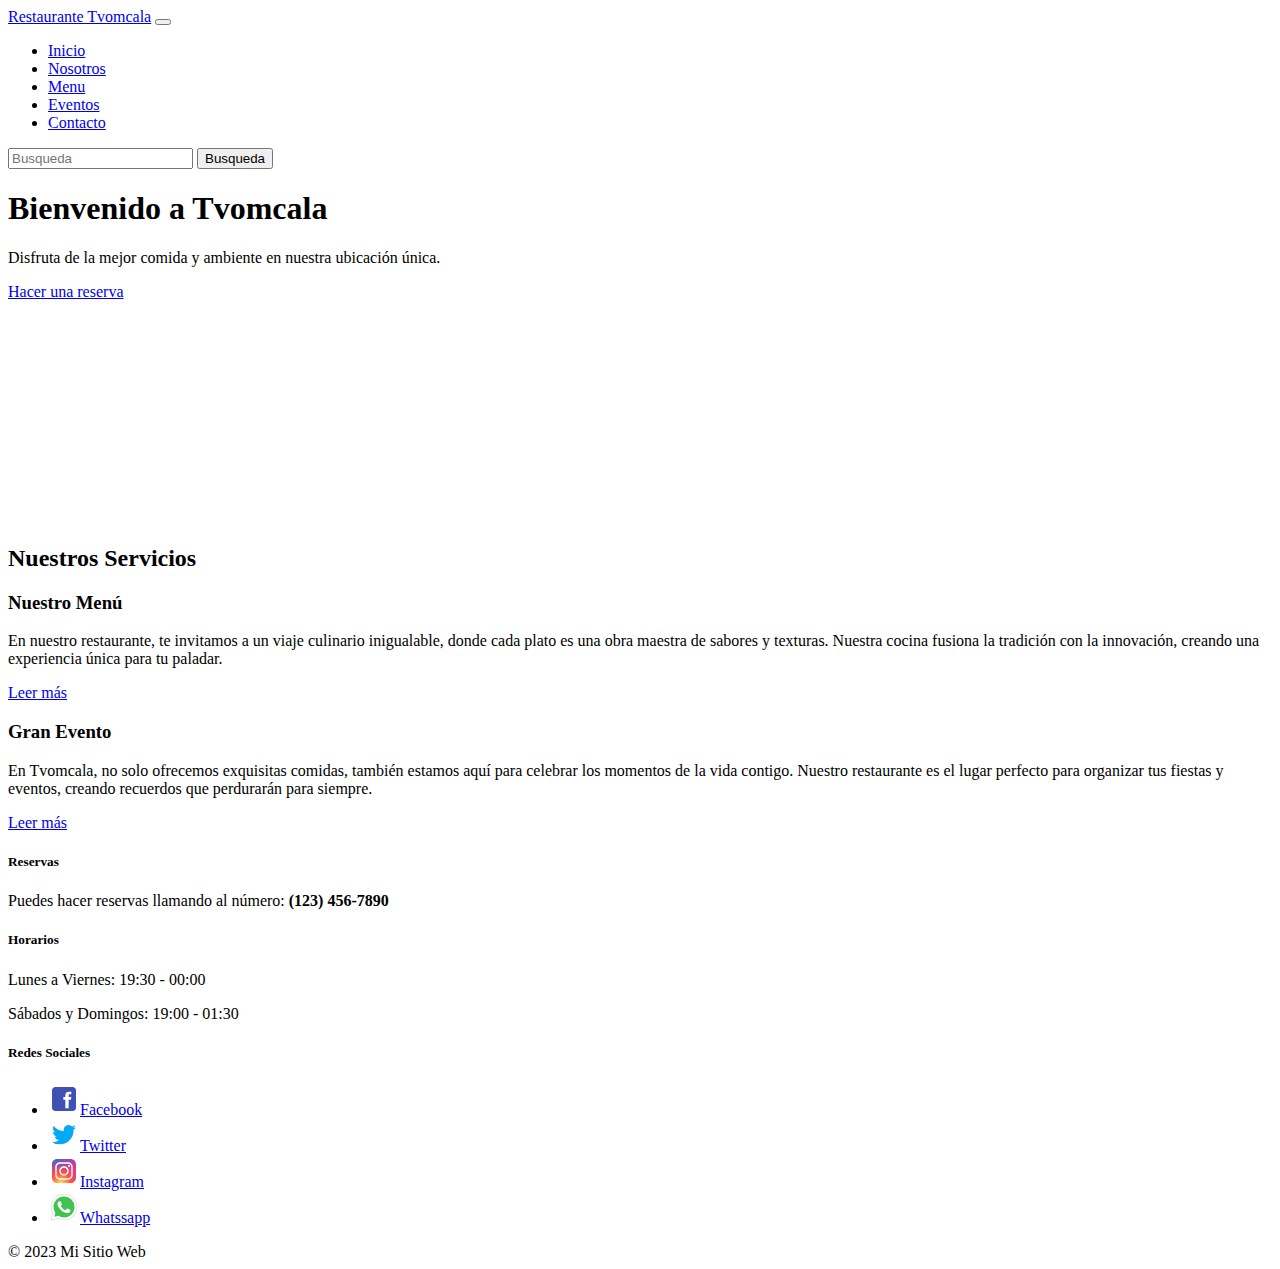
==== index.html @ 357b2d56 "Archivos" ====
<!DOCTYPE html>
<html lang="es">

<head>
    <meta charset="UTF-8">
    <meta name="viewport" content="width=device-width, initial-scale=1.0">
    <meta name="description" content="En nuestro sitio podrás entender nuestro arte culinario, degustar sabores auténticos y gastronomía única en Buenos Aires.">
    <meta name="keywords" content="Restaurante, Gastronomía, Cena, Estrella Michelin, Chef, Menú">
    <title>Inicio</title>
    <!-- bootstrap -->
    <link href="https://cdn.jsdelivr.net/npm/bootstrap@5.3.2/dist/css/bootstrap.min.css" rel="stylesheet"
        integrity="sha384-T3c6CoIi6uLrA9TneNEoa7RxnatzjcDSCmG1MXxSR1GAsXEV/Dwwykc2MPK8M2HN" crossorigin="anonymous">
    <script src="https://cdn.jsdelivr.net/npm/bootstrap@5.3.2/dist/js/bootstrap.bundle.min.js"
        integrity="sha384-C6RzsynM9kWDrMNeT87bh95OGNyZPhcTNXj1NW7RuBCsyN/o0jlpcV8Qyq46cDfL"
        crossorigin="anonymous"></script>
    <!-- cierre -->
    <link rel="stylesheet" href="css/style.css">
</head>

<body>
    <!-- Header General -->
    <header>
        <nav class="navbar navbar-expand-lg bg-body-tertiary">
            <div class="container-fluid">
                <a class="navbar-brand" href="index.html">Restaurante Tvomcala</a>
                <button class="navbar-toggler" type="button" data-bs-toggle="collapse"
                    data-bs-target="#navbarSupportedContent" aria-controls="navbarSupportedContent"
                    aria-expanded="false" aria-label="Toggle navigation">
                    <span class="navbar-toggler-icon"></span>
                </button>
                <div class="collapse navbar-collapse" id="navbarSupportedContent">
                    <ul class="navbar-nav me-auto mb-2 mb-lg-0">
                        <li class="nav-item">
                            <a class="nav-link active" aria-current="page" href="index.html">Inicio</a>
                        </li>
                        <li class="nav-item">
                            <a class="nav-link active" aria-current="page" href="pages/nosotros.html">Nosotros</a>
                        </li>
                        <li class="nav-item">
                            <a class="nav-link active" aria-current="page" href="pages/menu.html">Menu</a>
                        </li>
                        <li class="nav-item">
                            <a class="nav-link active" aria-current="page" href="pages/eventos.html">Eventos</a>
                        </li>
                        <li class="nav-item">
                            <a class="nav-link active" aria-current="page" href="pages/contacto.html">Contacto</a>
                        </li>
                    </ul>
                    <form class="d-flex" role="search">
                        <input class="form-control me-2" type="search" placeholder="Busqueda" aria-label="Search">
                        <button class="btn btn-outline-success" type="submit">Busqueda</button>
                    </form>
                </div>
            </div>
        </nav>
    </header>
    <!-- Cierre -->

    <!-- Index Main -->
    <main>
        <section id="inicio">
            <div class="inicio-contenido">
                <h1>Bienvenido a Tvomcala</h1>
                <p>Disfruta de la mejor comida y ambiente en nuestra ubicación única.</p>
                <a href="pages/contacto.html" class="boton-reserva">Hacer una reserva</a>
            </div>

    <div class="video0">
        <iframe width="400" height="220" src="https://www.youtube.com/embed/BI5XMRYbkKA?si=99Pxlj9t62n6Gh5X"
            title="YouTube video player" frameborder="0"
            allow="accelerometer; autoplay; clipboard-write; encrypted-media; gyroscope; picture-in-picture; web-share"
            allowfullscreen></iframe>
    </div>

    <section id="blog">
        <div class="container">
            <h2>Nuestros Servicios</h2>
            <div class="blog-posts">
                <!-- Primer artículo del blog -->
                <div class="blog-post">
                    <h3>Nuestro Menú</h3>
                    <p>En nuestro restaurante, te invitamos a un viaje culinario inigualable, donde cada plato es una obra maestra de sabores y texturas. Nuestra cocina fusiona la tradición con la innovación, creando una experiencia única para tu paladar.</p>
                    <a href="articulo1.html" class="btn-leer-mas">Leer más</a>
                </div>
    
                <!-- Segundo artículo del blog -->
                <div class="blog-post">
                    <h3>Gran Evento</h3>
                    <p>En Tvomcala, no solo ofrecemos exquisitas comidas, también estamos aquí para celebrar los momentos de la vida contigo. Nuestro restaurante es el lugar perfecto para organizar tus fiestas y eventos, creando recuerdos que perdurarán para siempre.</p>
                    <a href="articulo2.html" class="btn-leer-mas">Leer más</a>
                </div>
            </div>
        </div>
    </section>
    </main>
    <!-- Cierre -->

    <!-- Footer General -->
    <footer>
        <div class="container">
            <div class="row">
                <div class="col-md-4">
                    <h5>Reservas</h5>
                    <p>Puedes hacer reservas llamando al número: <strong>(123) 456-7890</strong></p>
                </div>
                <div class="col-md-4">
                    <h5>Horarios</h5>
                    <p>Lunes a Viernes: 19:30 - 00:00</p>
                    <p>Sábados y Domingos: 19:00 - 01:30</p>
                </div>
                <div class="col-md-4">
                    <h5>Redes Sociales</h5>
                    <ul class="list-unstyled">
                        <li> <img src="img/facebook.svg" alt=""><a href="#" target="_blank">Facebook</a></li>
                        <li><img src="img/twitter.svg" alt=""><a href="#" target="_blank">Twitter</a></li>
                        <li><img src="img/instagram.svg" alt=""><a href="#" target="_blank">Instagram</a></li>
                        <li><img src="img/wpp.svg" alt=""><a href="#" target="_blank">Whatssapp</a></li>
                    </ul>
                </div>
            </div>
        </div>
        <div class="container text-center">
            <span class="text-muted">© 2023 Mi Sitio Web</span>
        </div>
    </footer>
    <!-- Cierre -->
</body>

</html>
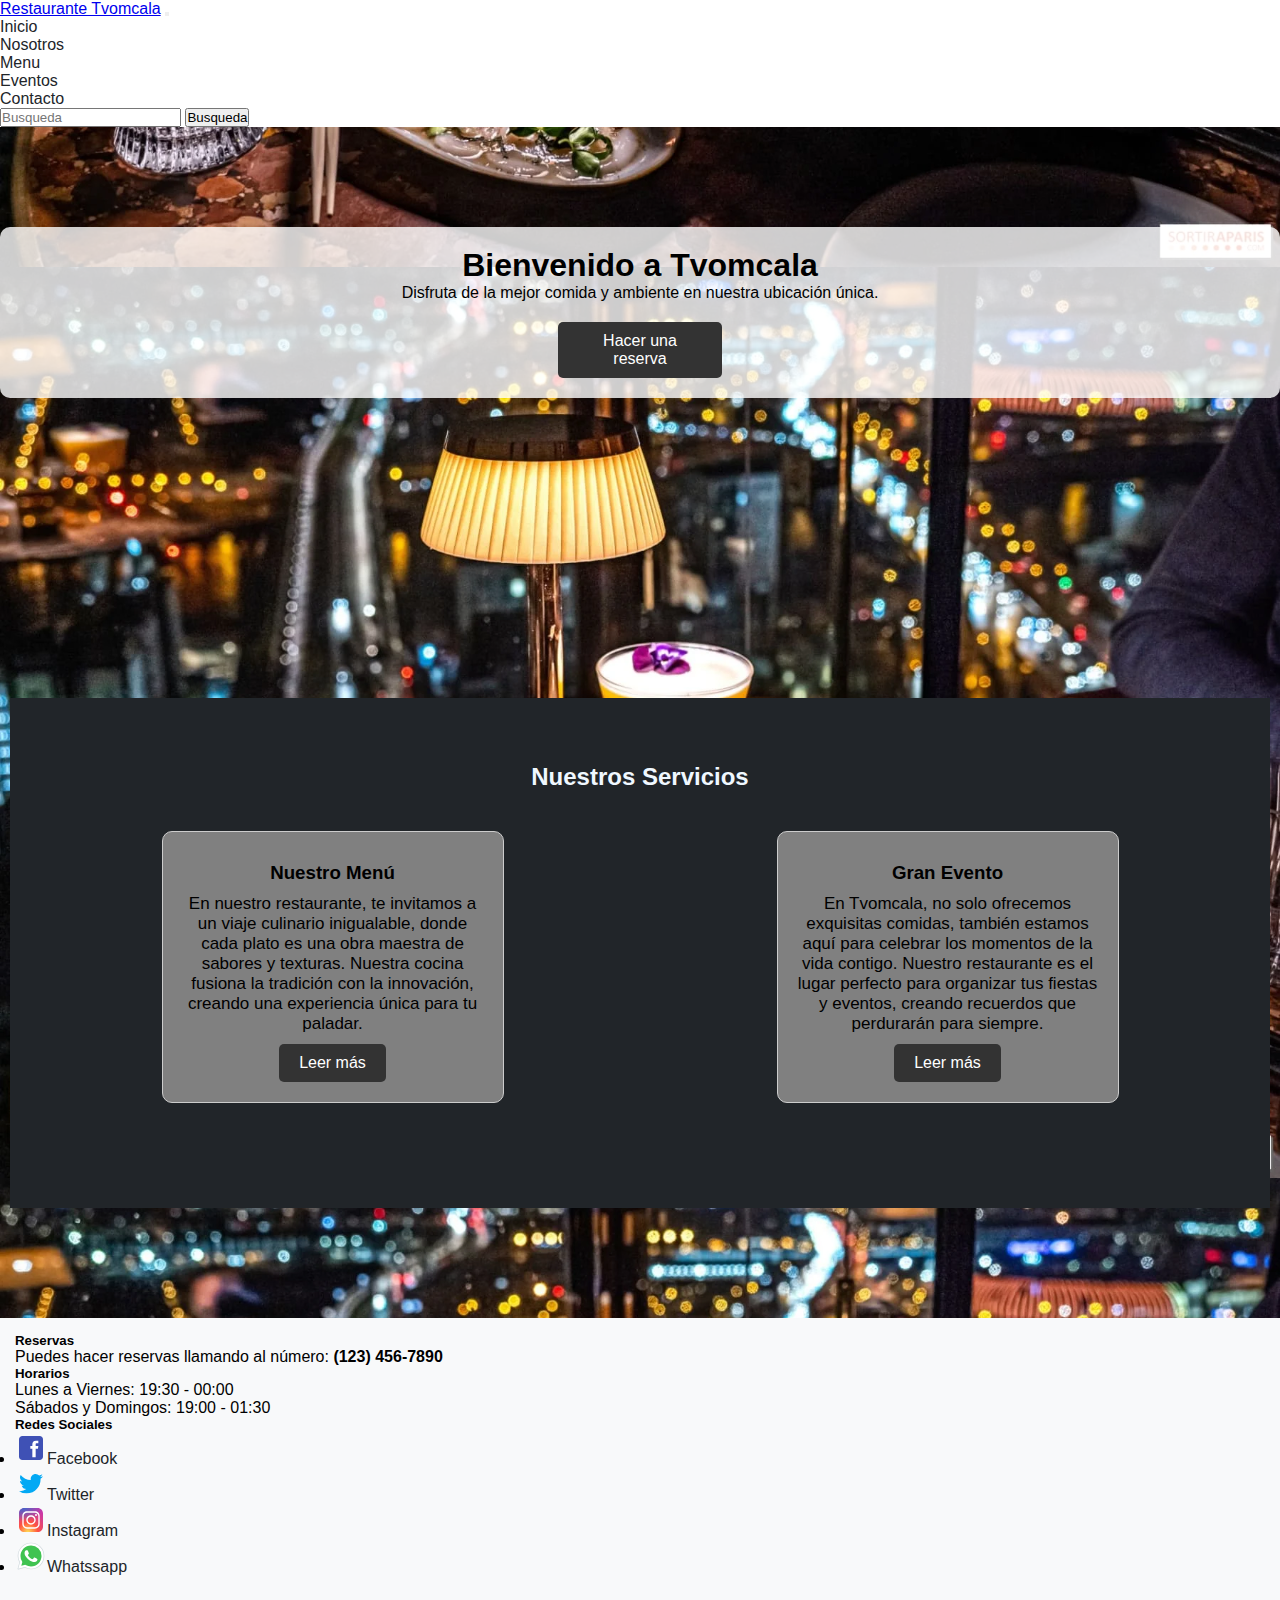
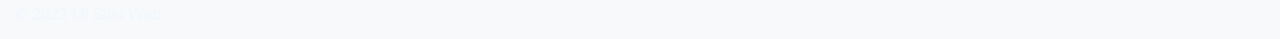
==== commit 4936bb6d: "cambios" ====
--- a/index.html
+++ b/index.html
@@ -48,7 +48,7 @@
                     </ul>
                     <form class="d-flex" role="search">
                         <input class="form-control me-2" type="search" placeholder="Busqueda" aria-label="Search">
-                        <button class="btn btn-outline-success" type="submit">Busqueda</button>
+                        <button class="btn btn-secondary" type="submit">Busqueda</button>
                     </form>
                 </div>
             </div>
--- a/css/style.css
+++ b/css/style.css
@@ -0,0 +1,389 @@
+/* General */
+* {
+  padding: 0;
+  margin: 0;
+  font-family: Arial, Helvetica, sans-serif;
+}
+
+body {
+  display: flex;
+  flex-direction: column;
+  min-height: 100vh;
+}
+
+/* Cierre */
+/* Index Main */
+section#inicio {
+  background-image: url(../img/imgresto.webp);
+  background-size: 100% auto;
+  background-position: center;
+  text-align: center;
+  padding: 100px 0;
+}
+section#inicio .inicio-contenido {
+  background-color: rgba(255, 255, 255, 0.8);
+  padding: 20px;
+  border-radius: 10px;
+}
+section#inicio .inicio-contenido h1 {
+  color: black;
+}
+section#inicio .inicio-contenido .boton-reserva {
+  display: flex;
+  justify-content: center;
+  width: 10%;
+  margin: 0 auto;
+  background-color: #333;
+  color: rgb(255, 255, 255);
+  padding: 10px 20px;
+  text-decoration: none;
+  border-radius: 5px;
+  margin-top: 20px;
+}
+section#inicio .video0 {
+  display: flex;
+  flex-direction: row;
+  justify-content: center;
+  align-items: center;
+  margin: 40px;
+}
+
+#blog {
+  padding: 50px 0;
+  text-align: center;
+  background-color: #212529;
+  margin: 10px;
+}
+#blog h2 {
+  color: aliceblue;
+  margin-bottom: 20px;
+}
+#blog .blog-posts {
+  display: flex;
+  justify-content: space-around;
+  padding: 20px 0;
+}
+#blog .blog-posts .blog-post {
+  max-width: 300px;
+  padding: 20px;
+  margin-bottom: 20px;
+  border: 1px solid #ccc;
+  border-radius: 10px;
+  background-color: grey;
+}
+#blog .blog-posts h3 {
+  margin-top: 10px;
+  margin-bottom: 10px;
+}
+#blog .blog-posts p {
+  font-size: 17px;
+}
+#blog .blog-posts .btn-leer-mas {
+  display: inline-block;
+  padding: 10px 20px;
+  background-color: #333;
+  color: #fff;
+  text-decoration: none;
+  border-radius: 5px;
+  margin-top: 10px;
+}
+#blog .blog-posts .btn-leer-mas :hover {
+  background-color: #555;
+}
+
+.btn-leer-mas {
+  display: inline-block;
+  padding: 10px 20px;
+  background-color: #333;
+  color: #fff;
+  text-decoration: none;
+  border-radius: 5px;
+  margin-top: 10px;
+}
+
+.btn-leer-mas:hover {
+  background-color: #555;
+}
+/* Cierre */
+/* Nosotros Main */
+.fondo {
+  background-color: black;
+}
+
+.nosotros {
+  display: flex;
+  justify-content: space-between;
+  align-items: center;
+  padding: 40px;
+}
+
+.nosotros .contenido {
+  flex: 1;
+  margin-right: 20px;
+}
+
+.nosotros h1 {
+  font-size: 24px;
+  margin-bottom: 20px;
+  color: aliceblue;
+}
+
+.nosotros p {
+  font-size: 16px;
+  line-height: 1.5;
+  color: aliceblue;
+}
+
+.nosotros .imagen img {
+  max-width: 100%;
+  height: auto;
+  padding-top: 20%;
+}
+
+/* Cierre */
+/* Menu Main */
+.text-center {
+  color: aliceblue;
+}
+
+.menu-container {
+  display: grid;
+  grid-template-columns: repeat(3, 1fr);
+  grid-gap: 20px;
+  padding: 20px;
+  text-align: center;
+}
+
+.menu-section {
+  border: 1px solid #ccc;
+  padding: 20px;
+  border-radius: 10px;
+  color: black;
+  background-color: #f8f9fa;
+}
+
+.precio {
+  font-weight: bold;
+  color: #FFD700;
+}
+
+#carouselExampleIndicators {
+  max-width: 400px;
+  margin: 0 auto;
+  padding-bottom: 10px;
+}
+
+.carousel-item img {
+  height: 600px;
+  width: 400px;
+}
+
+/* Cierre */
+/*Eventos  Main  */
+.container {
+  padding: 15px;
+}
+
+.card {
+  background-color: #f8f9fa;
+  border: 1px solid gold;
+  padding: 20px;
+  width: 90%;
+  margin: 30px;
+}
+
+/* Cierre */
+/*Contacto  Main  */
+.contacto {
+  padding: 40px;
+}
+
+.contacto .contenido1 {
+  flex: 1;
+}
+
+.contacto h1 {
+  font-size: 24px;
+  margin-top: 35px;
+  color: aliceblue;
+  text-align: center;
+}
+
+.contacto p {
+  font-size: 16px;
+  line-height: 1.5;
+  color: aliceblue;
+  text-align: center;
+}
+
+.mapa {
+  margin-top: 20px;
+  width: 100%;
+  height: 100%;
+  display: flex;
+  flex-direction: column;
+  align-items: center;
+  justify-content: center;
+}
+
+.mapa iframe {
+  max-width: 100%;
+  max-height: 80vh;
+}
+
+.mapa ul {
+  list-style: none;
+  padding: 0;
+}
+
+.mapa ul li {
+  color: aliceblue;
+}
+
+.contacto .formulario {
+  flex: 1;
+}
+
+.formulario {
+  background-color: rgb(255, 255, 255);
+  padding: 40px;
+  margin-top: 20px;
+  border-radius: 5px;
+}
+
+.formulario h2 {
+  font-size: 20px;
+  margin-bottom: 20px;
+}
+
+.formulario label {
+  display: flex;
+  margin-bottom: 10px;
+}
+
+.formulario input {
+  width: 100%;
+  padding: 10px;
+  margin-bottom: 20px;
+  border: 1px solid rgb(204, 204, 204);
+  border-radius: 3px;
+}
+
+.formulario button {
+  background-color: rgb(51, 51, 51);
+  color: rgb(255, 255, 255);
+  padding: 10px 20px;
+  border: none;
+  border-radius: 3px;
+  cursor: pointer;
+}
+
+/* Cierre */
+/* Footer General */
+footer {
+  margin-top: auto;
+  background-color: #f8f9fa;
+}
+
+li a {
+  text-decoration-line: none;
+  color: #212529;
+}
+
+/* Cierre */
+/* Media Queries Header General */
+@media (min-width: 320px) and (max-width: 480px) {
+  .nav-item {
+    text-align: left;
+  }
+/* Cierre */
+/* Media Queries Index */
+  section#inicio .inicio-contenido .boton-reserva {
+    width: 100%;
+    padding: 15px;
+  }
+  .blog-posts {
+    display: flex;
+    flex-direction: column; /* Cambia la dirección del flujo a columna */
+    justify-content: center;
+    align-items: center; /* Alinea los elementos al centro */
+}
+.blog-post {
+    max-width: 80%;
+    margin: 0 auto;
+    margin-bottom: 20px; /* Agrega un margen inferior entre los posts */
+}
+/* Cierre */
+/* Media Queries Nosotros */
+  .nosotros {
+    display: flex;
+    flex-direction: column;
+    align-items: center;
+    padding: 20px;
+  }
+  .nosotros .contenido {
+    width: 100%;
+    margin-bottom: 20px;
+  }
+  .nosotros h1 {
+    font-size: 20px;
+    text-align: center;
+  }
+  .nosotros p {
+    font-size: 14px;
+    text-align: center;
+  }
+  .nosotros .imagen img {
+    padding-top: 10%;
+  }
+/* Cierre */
+/* Media Queries Menu */
+  .menu-container {
+    grid-template-columns: repeat(1, 1fr);
+  }
+  .menu-section {
+    margin-bottom: 20px;
+  }
+  .menu-section h3 {
+    margin-top: 20px;
+  }
+  .carousel-item img {
+    height: 600px;
+    width: 400px;
+  }
+/* Cierre */
+/* Media Queries Eventos */
+  .card {
+    width: 100%;
+    margin: 10px auto; 
+    text-align: center;
+    display: flex;
+    flex-direction: column;
+    justify-content: center;
+    align-items: center;
+  }
+/* Cierre */
+/* Media Queries Contacto */
+  .contenido1,
+  div ul li {
+    text-align: center;
+  }
+/* Cierre */
+/* Media Queries Footer General */
+  footer {
+    text-align: center;
+    padding: 20px;
+    font-size: 15px;
+  }
+  ul {
+    display: flex;
+    justify-content: center;
+    padding: 0;
+  }
+  ul li {
+    margin: 0 10px;
+  }
+}
+/* Cierre */
+
+/*# sourceMappingURL=style.css.map */
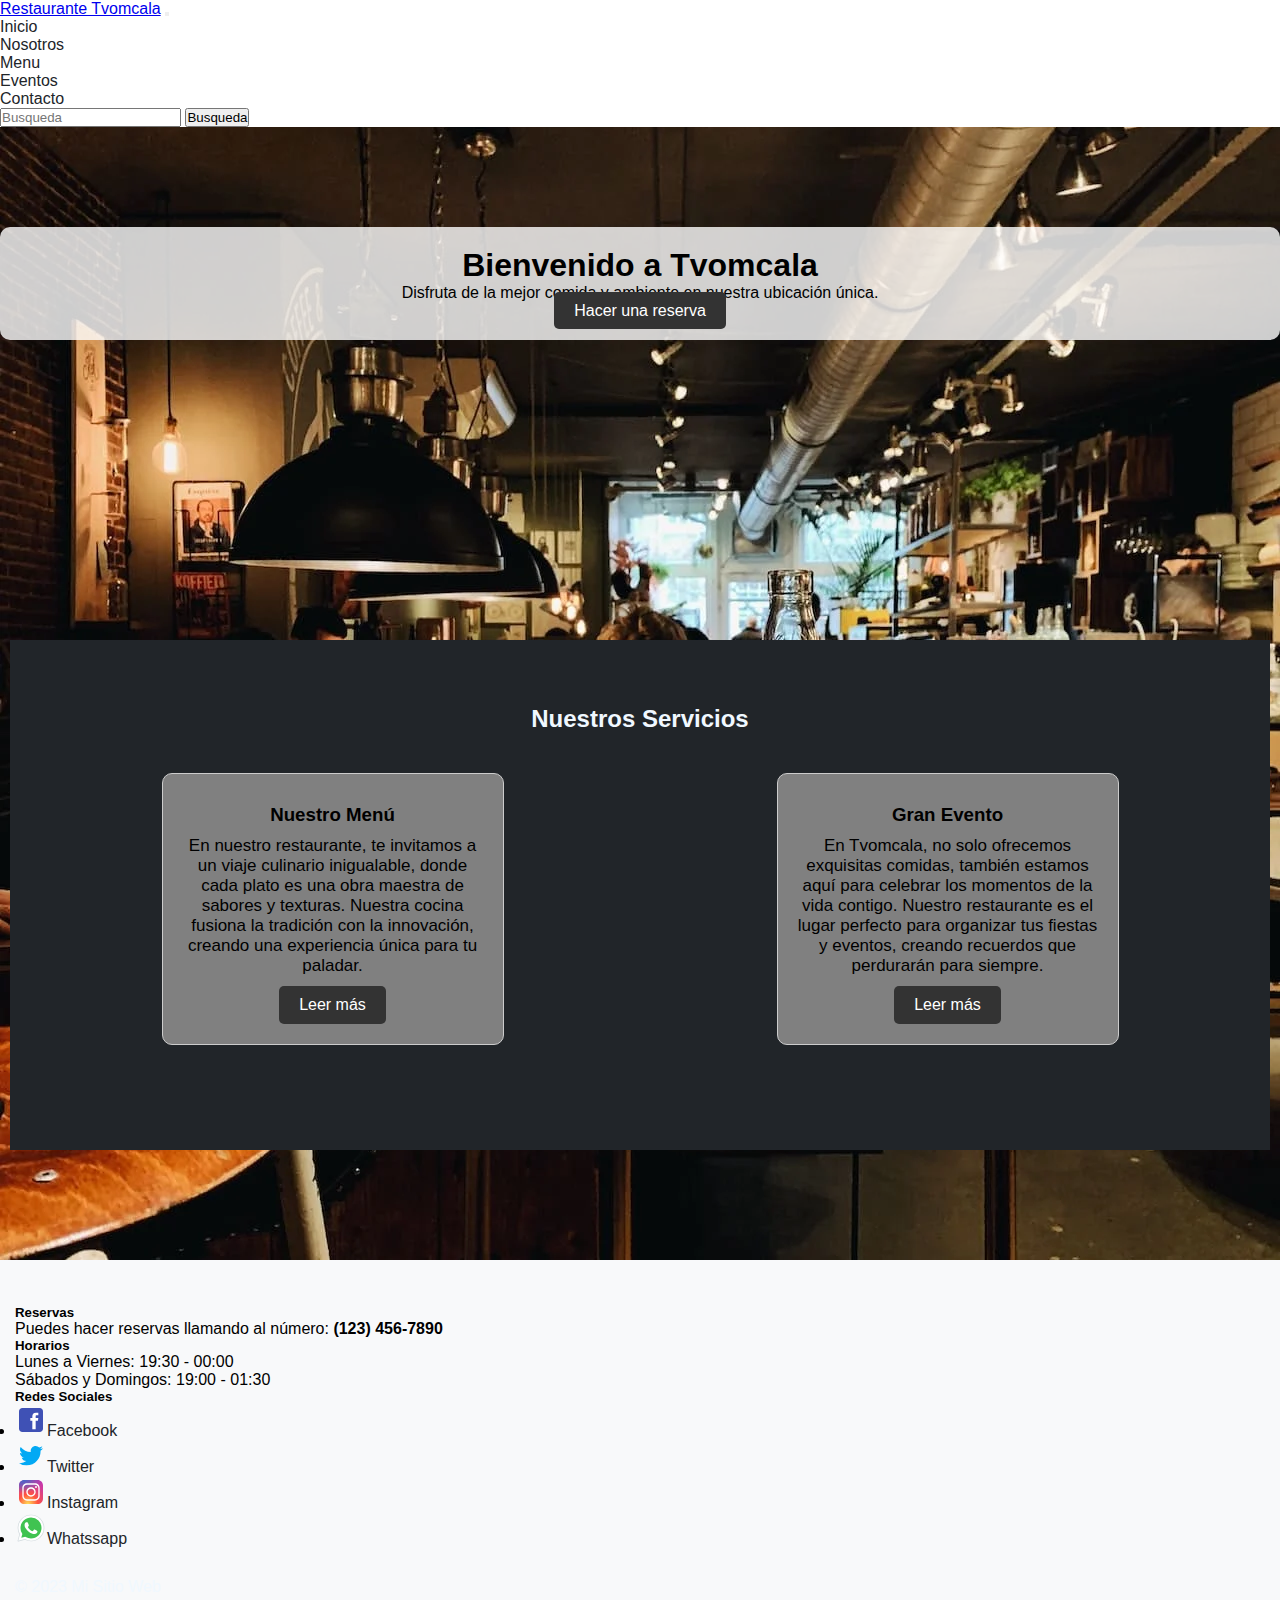
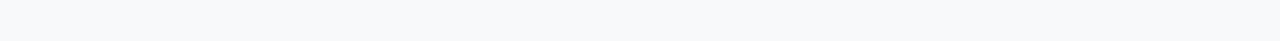
==== commit 497c7ffc: "Subiendo cambios" ====
--- a/index.html
+++ b/index.html
@@ -7,6 +7,7 @@
     <meta name="description" content="En nuestro sitio podrás entender nuestro arte culinario, degustar sabores auténticos y gastronomía única en Buenos Aires.">
     <meta name="keywords" content="Restaurante, Gastronomía, Cena, Estrella Michelin, Chef, Menú">
     <title>Inicio</title>
+    <link rel="icon" href="img/favicon.svg" type="image/x-icon">
     <!-- bootstrap -->
     <link href="https://cdn.jsdelivr.net/npm/bootstrap@5.3.2/dist/css/bootstrap.min.css" rel="stylesheet"
         integrity="sha384-T3c6CoIi6uLrA9TneNEoa7RxnatzjcDSCmG1MXxSR1GAsXEV/Dwwykc2MPK8M2HN" crossorigin="anonymous">
@@ -111,10 +112,10 @@
                 <div class="col-md-4">
                     <h5>Redes Sociales</h5>
                     <ul class="list-unstyled">
-                        <li> <img src="img/facebook.svg" alt=""><a href="#" target="_blank">Facebook</a></li>
-                        <li><img src="img/twitter.svg" alt=""><a href="#" target="_blank">Twitter</a></li>
-                        <li><img src="img/instagram.svg" alt=""><a href="#" target="_blank">Instagram</a></li>
-                        <li><img src="img/wpp.svg" alt=""><a href="#" target="_blank">Whatssapp</a></li>
+                        <li> <img src="img/facebook.svg" alt="Facebook"><a href="#" target="_blank">Facebook</a></li>
+                        <li><img src="img/twitter.svg" alt="Twitter"><a href="#" target="_blank">Twitter</a></li>
+                        <li><img src="img/instagram.svg" alt="Instagram"><a href="#" target="_blank">Instagram</a></li>
+                        <li><img src="img/wpp.svg" alt="Whatssapp"><a href="#" target="_blank">Whatssapp</a></li>
                     </ul>
                 </div>
             </div>
--- a/css/style.css
+++ b/css/style.css
@@ -29,10 +29,6 @@
   color: black;
 }
 section#inicio .inicio-contenido .boton-reserva {
-  display: flex;
-  justify-content: center;
-  width: 10%;
-  margin: 0 auto;
   background-color: #333;
   color: rgb(255, 255, 255);
   padding: 10px 20px;
@@ -110,34 +106,40 @@
   background-color: black;
 }
 
-.nosotros {
+.fondo .nosotros {
   display: flex;
   justify-content: space-between;
   align-items: center;
   padding: 40px;
 }
 
-.nosotros .contenido {
+.fondo .nosotros .contenido {
   flex: 1;
   margin-right: 20px;
 }
 
-.nosotros h1 {
+.fondo .nosotros h1 {
   font-size: 24px;
   margin-bottom: 20px;
   color: aliceblue;
 }
 
-.nosotros p {
+.fondo .nosotros p {
   font-size: 16px;
   line-height: 1.5;
   color: aliceblue;
 }
-
-.nosotros .imagen img {
-  max-width: 100%;
-  height: auto;
-  padding-top: 20%;
+.fondo .nosotros .carousel{
+  width: 100%;
+}
+.fondo .nosotros #carouselExampleSlidesOnly {
+  max-width: 400px;
+  margin: 0 auto;
+  padding-bottom: 10px;
+}
+.fondo .nosotros .carousel-item img {
+  height: 600px;
+  width: 500px;
 }
 
 /* Cierre */
@@ -154,7 +156,7 @@
   text-align: center;
 }
 
-.menu-section {
+.menu-container .menu-section {
   border: 1px solid #ccc;
   padding: 20px;
   border-radius: 10px;
@@ -162,7 +164,10 @@
   background-color: #f8f9fa;
 }
 
-.precio {
+.menu-container .menu-section h3 {
+  padding: 20px;
+}
+.menu-container .menu-section .precio {
   font-weight: bold;
   color: #FFD700;
 }
@@ -170,7 +175,7 @@
 #carouselExampleIndicators {
   max-width: 400px;
   margin: 0 auto;
-  padding-bottom: 10px;
+  padding: 40px;
 }
 
 .carousel-item img {
@@ -183,8 +188,11 @@
 .container {
   padding: 15px;
 }
-
-.card {
+.container .parrafo{
+  color: aliceblue;
+  text-align: center;
+}
+.container .card {
   background-color: #f8f9fa;
   border: 1px solid gold;
   padding: 20px;
@@ -281,8 +289,8 @@
 /* Cierre */
 /* Footer General */
 footer {
-  margin-top: auto;
   background-color: #f8f9fa;
+  padding: 30px 0;
 }
 
 li a {
@@ -292,13 +300,15 @@
 
 /* Cierre */
 /* Media Queries Header General */
-@media (min-width: 320px) and (max-width: 480px) {
+@media all and (max-width: 768px) {
   .nav-item {
     text-align: left;
   }
 /* Cierre */
 /* Media Queries Index */
   section#inicio .inicio-contenido .boton-reserva {
+    display: flex;
+    justify-content: center;
     width: 100%;
     padding: 15px;
   }
@@ -333,9 +343,6 @@
     font-size: 14px;
     text-align: center;
   }
-  .nosotros .imagen img {
-    padding-top: 10%;
-  }
 /* Cierre */
 /* Media Queries Menu */
   .menu-container {
@@ -347,15 +354,11 @@
   .menu-section h3 {
     margin-top: 20px;
   }
-  .carousel-item img {
-    height: 600px;
-    width: 400px;
-  }
 /* Cierre */
 /* Media Queries Eventos */
-  .card {
+  .container .card {
     width: 100%;
-    margin: 10px auto; 
+    margin: 20px auto; 
     text-align: center;
     display: flex;
     flex-direction: column;
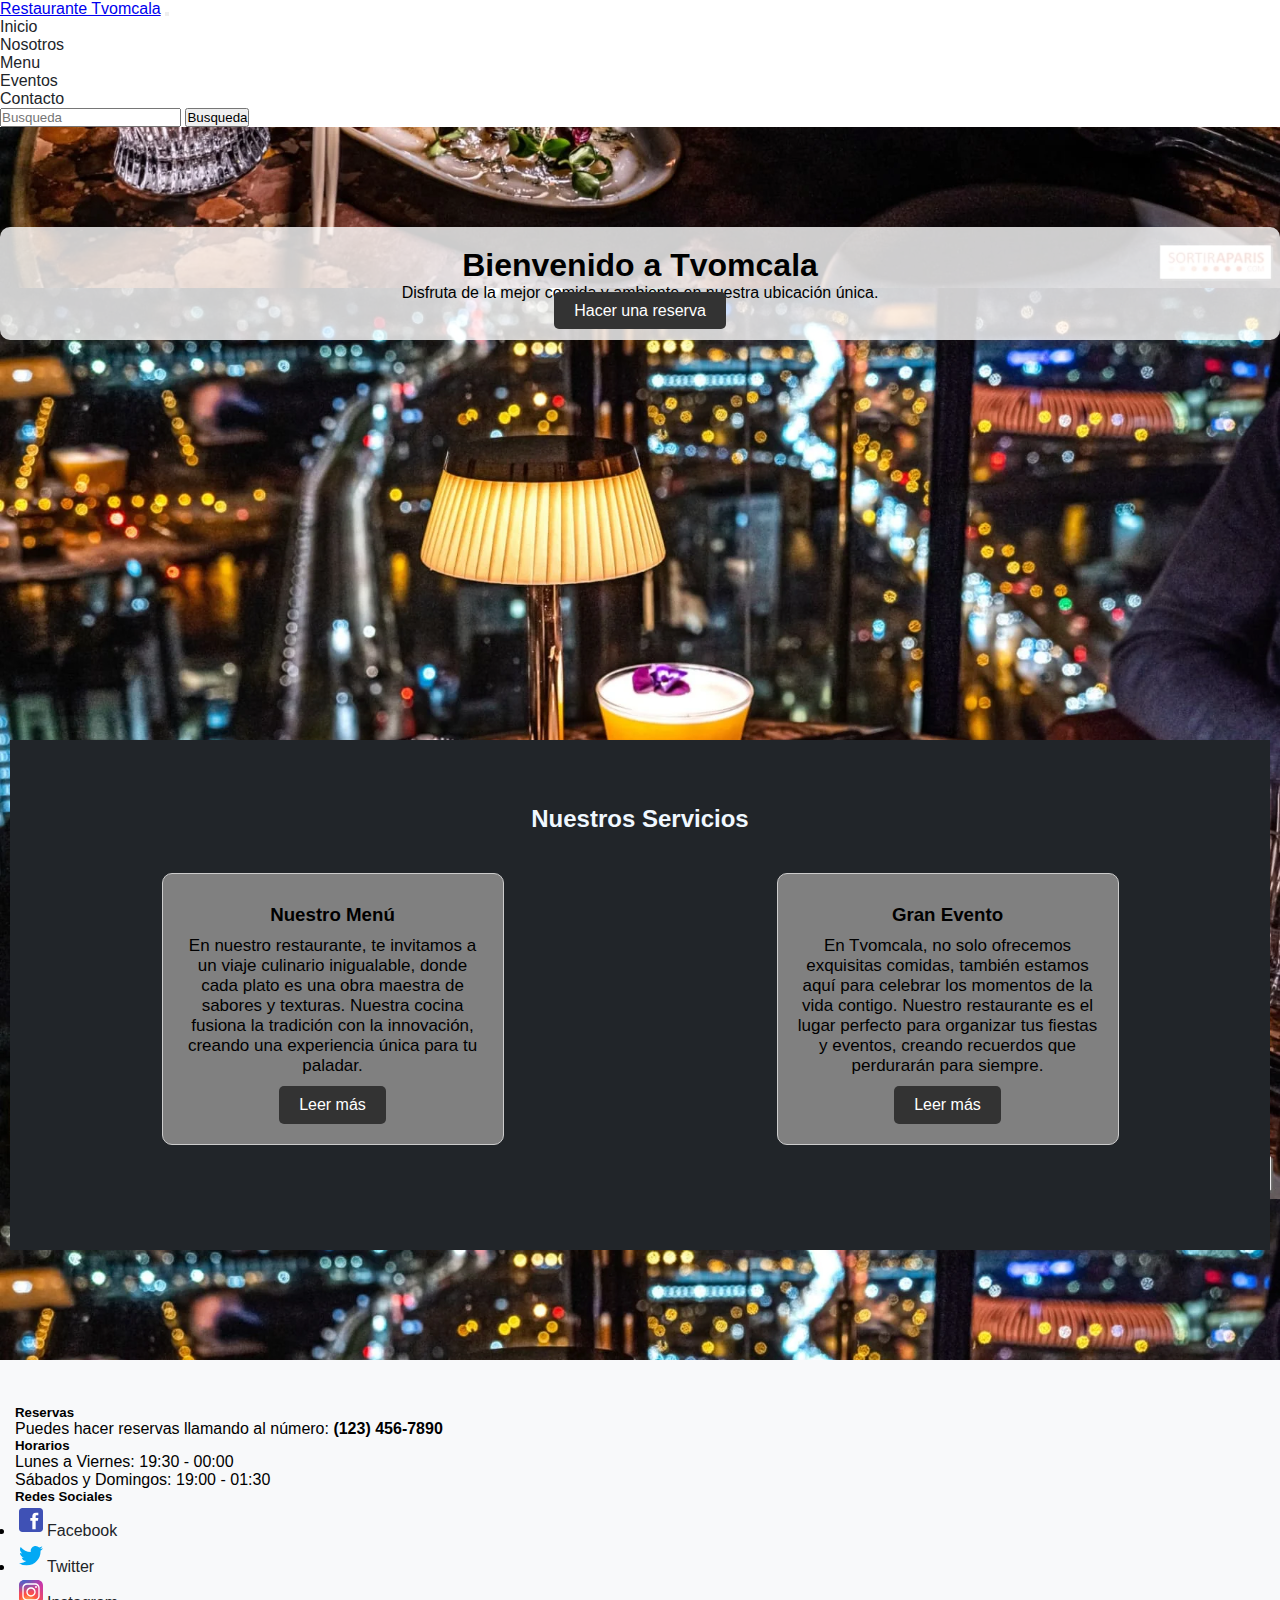
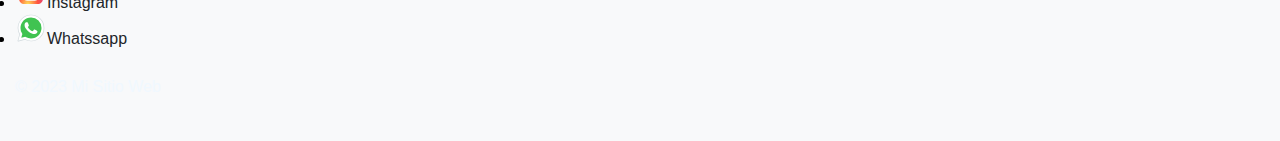
==== commit a80543e7: "Subiendo archivos" ====
--- a/index.html
+++ b/index.html
@@ -7,7 +7,7 @@
     <meta name="description" content="En nuestro sitio podrás entender nuestro arte culinario, degustar sabores auténticos y gastronomía única en Buenos Aires.">
     <meta name="keywords" content="Restaurante, Gastronomía, Cena, Estrella Michelin, Chef, Menú">
     <title>Inicio</title>
-    <link rel="icon" href="img/favicon.svg" type="image/x-icon">
+    <link rel="icon" href="img/favicon.webp" type="image/x-icon">
     <!-- bootstrap -->
     <link href="https://cdn.jsdelivr.net/npm/bootstrap@5.3.2/dist/css/bootstrap.min.css" rel="stylesheet"
         integrity="sha384-T3c6CoIi6uLrA9TneNEoa7RxnatzjcDSCmG1MXxSR1GAsXEV/Dwwykc2MPK8M2HN" crossorigin="anonymous">
@@ -67,7 +67,7 @@
             </div>
 
     <div class="video0">
-        <iframe width="400" height="220" src="https://www.youtube.com/embed/BI5XMRYbkKA?si=99Pxlj9t62n6Gh5X"
+        <iframe width="600" height="320" src="https://www.youtube.com/embed/BI5XMRYbkKA?si=99Pxlj9t62n6Gh5X"
             title="YouTube video player" frameborder="0"
             allow="accelerometer; autoplay; clipboard-write; encrypted-media; gyroscope; picture-in-picture; web-share"
             allowfullscreen></iframe>
@@ -81,14 +81,14 @@
                 <div class="blog-post">
                     <h3>Nuestro Menú</h3>
                     <p>En nuestro restaurante, te invitamos a un viaje culinario inigualable, donde cada plato es una obra maestra de sabores y texturas. Nuestra cocina fusiona la tradición con la innovación, creando una experiencia única para tu paladar.</p>
-                    <a href="articulo1.html" class="btn-leer-mas">Leer más</a>
+                    <a href="pages/menu.html" class="btn-leer-mas">Leer más</a>
                 </div>
     
                 <!-- Segundo artículo del blog -->
                 <div class="blog-post">
                     <h3>Gran Evento</h3>
                     <p>En Tvomcala, no solo ofrecemos exquisitas comidas, también estamos aquí para celebrar los momentos de la vida contigo. Nuestro restaurante es el lugar perfecto para organizar tus fiestas y eventos, creando recuerdos que perdurarán para siempre.</p>
-                    <a href="articulo2.html" class="btn-leer-mas">Leer más</a>
+                    <a href="pages/eventos.html" class="btn-leer-mas">Leer más</a>
                 </div>
             </div>
         </div>
--- a/css/style.css
+++ b/css/style.css
@@ -101,6 +101,7 @@
   background-color: #555;
 }
 /* Cierre */
+
 /* Nosotros Main */
 .fondo {
   background-color: black;
@@ -141,8 +142,8 @@
   height: 600px;
   width: 500px;
 }
-
-/* Cierre */
+/* Cierre */
+
 /* Menu Main */
 .text-center {
   color: aliceblue;
@@ -182,8 +183,8 @@
   height: 600px;
   width: 400px;
 }
-
-/* Cierre */
+/* Cierre */
+
 /*Eventos  Main  */
 .container {
   padding: 15px;
@@ -199,8 +200,8 @@
   width: 90%;
   margin: 30px;
 }
-
-/* Cierre */
+/* Cierre */
+
 /*Contacto  Main  */
 .contacto {
   padding: 40px;
@@ -224,7 +225,7 @@
   text-align: center;
 }
 
-.mapa {
+.contacto .mapa {
   margin-top: 20px;
   width: 100%;
   height: 100%;
@@ -234,42 +235,39 @@
   justify-content: center;
 }
 
-.mapa iframe {
+.contacto .mapa iframe {
   max-width: 100%;
   max-height: 80vh;
 }
 
-.mapa ul {
+.contacto .mapa ul {
   list-style: none;
   padding: 0;
 }
 
-.mapa ul li {
+.contacto .mapa ul li {
   color: aliceblue;
 }
 
 .contacto .formulario {
   flex: 1;
-}
-
-.formulario {
   background-color: rgb(255, 255, 255);
   padding: 40px;
   margin-top: 20px;
   border-radius: 5px;
 }
 
-.formulario h2 {
+.contacto .formulario h2 {
   font-size: 20px;
   margin-bottom: 20px;
 }
 
-.formulario label {
+.contacto .formulario label {
   display: flex;
   margin-bottom: 10px;
 }
 
-.formulario input {
+.contacto .formulario input {
   width: 100%;
   padding: 10px;
   margin-bottom: 20px;
@@ -277,7 +275,7 @@
   border-radius: 3px;
 }
 
-.formulario button {
+.contacto .formulario button {
   background-color: rgb(51, 51, 51);
   color: rgb(255, 255, 255);
   padding: 10px 20px;
@@ -285,8 +283,8 @@
   border-radius: 3px;
   cursor: pointer;
 }
-
-/* Cierre */
+/* Cierre */
+
 /* Footer General */
 footer {
   background-color: #f8f9fa;
@@ -297,14 +295,15 @@
   text-decoration-line: none;
   color: #212529;
 }
-
-/* Cierre */
+/* Cierre */
+
 /* Media Queries Header General */
 @media all and (max-width: 768px) {
   .nav-item {
     text-align: left;
   }
 /* Cierre */
+
 /* Media Queries Index */
   section#inicio .inicio-contenido .boton-reserva {
     display: flex;
@@ -314,14 +313,14 @@
   }
   .blog-posts {
     display: flex;
-    flex-direction: column; /* Cambia la dirección del flujo a columna */
+    flex-direction: column; 
     justify-content: center;
-    align-items: center; /* Alinea los elementos al centro */
+    align-items: center; 
 }
 .blog-post {
     max-width: 80%;
     margin: 0 auto;
-    margin-bottom: 20px; /* Agrega un margen inferior entre los posts */
+    margin-bottom: 20px; 
 }
 /* Cierre */
 /* Media Queries Nosotros */
@@ -344,17 +343,19 @@
     text-align: center;
   }
 /* Cierre */
+
 /* Media Queries Menu */
   .menu-container {
     grid-template-columns: repeat(1, 1fr);
   }
-  .menu-section {
+  .menu-container .menu-section {
     margin-bottom: 20px;
   }
-  .menu-section h3 {
+  .menu-container .menu-section h3 {
     margin-top: 20px;
   }
 /* Cierre */
+
 /* Media Queries Eventos */
   .container .card {
     width: 100%;
@@ -366,24 +367,26 @@
     align-items: center;
   }
 /* Cierre */
+
 /* Media Queries Contacto */
   .contenido1,
   div ul li {
     text-align: center;
   }
 /* Cierre */
+
 /* Media Queries Footer General */
   footer {
     text-align: center;
     padding: 20px;
     font-size: 15px;
   }
-  ul {
+  footer ul {
     display: flex;
     justify-content: center;
     padding: 0;
   }
-  ul li {
+  footer ul li {
     margin: 0 10px;
   }
 }
